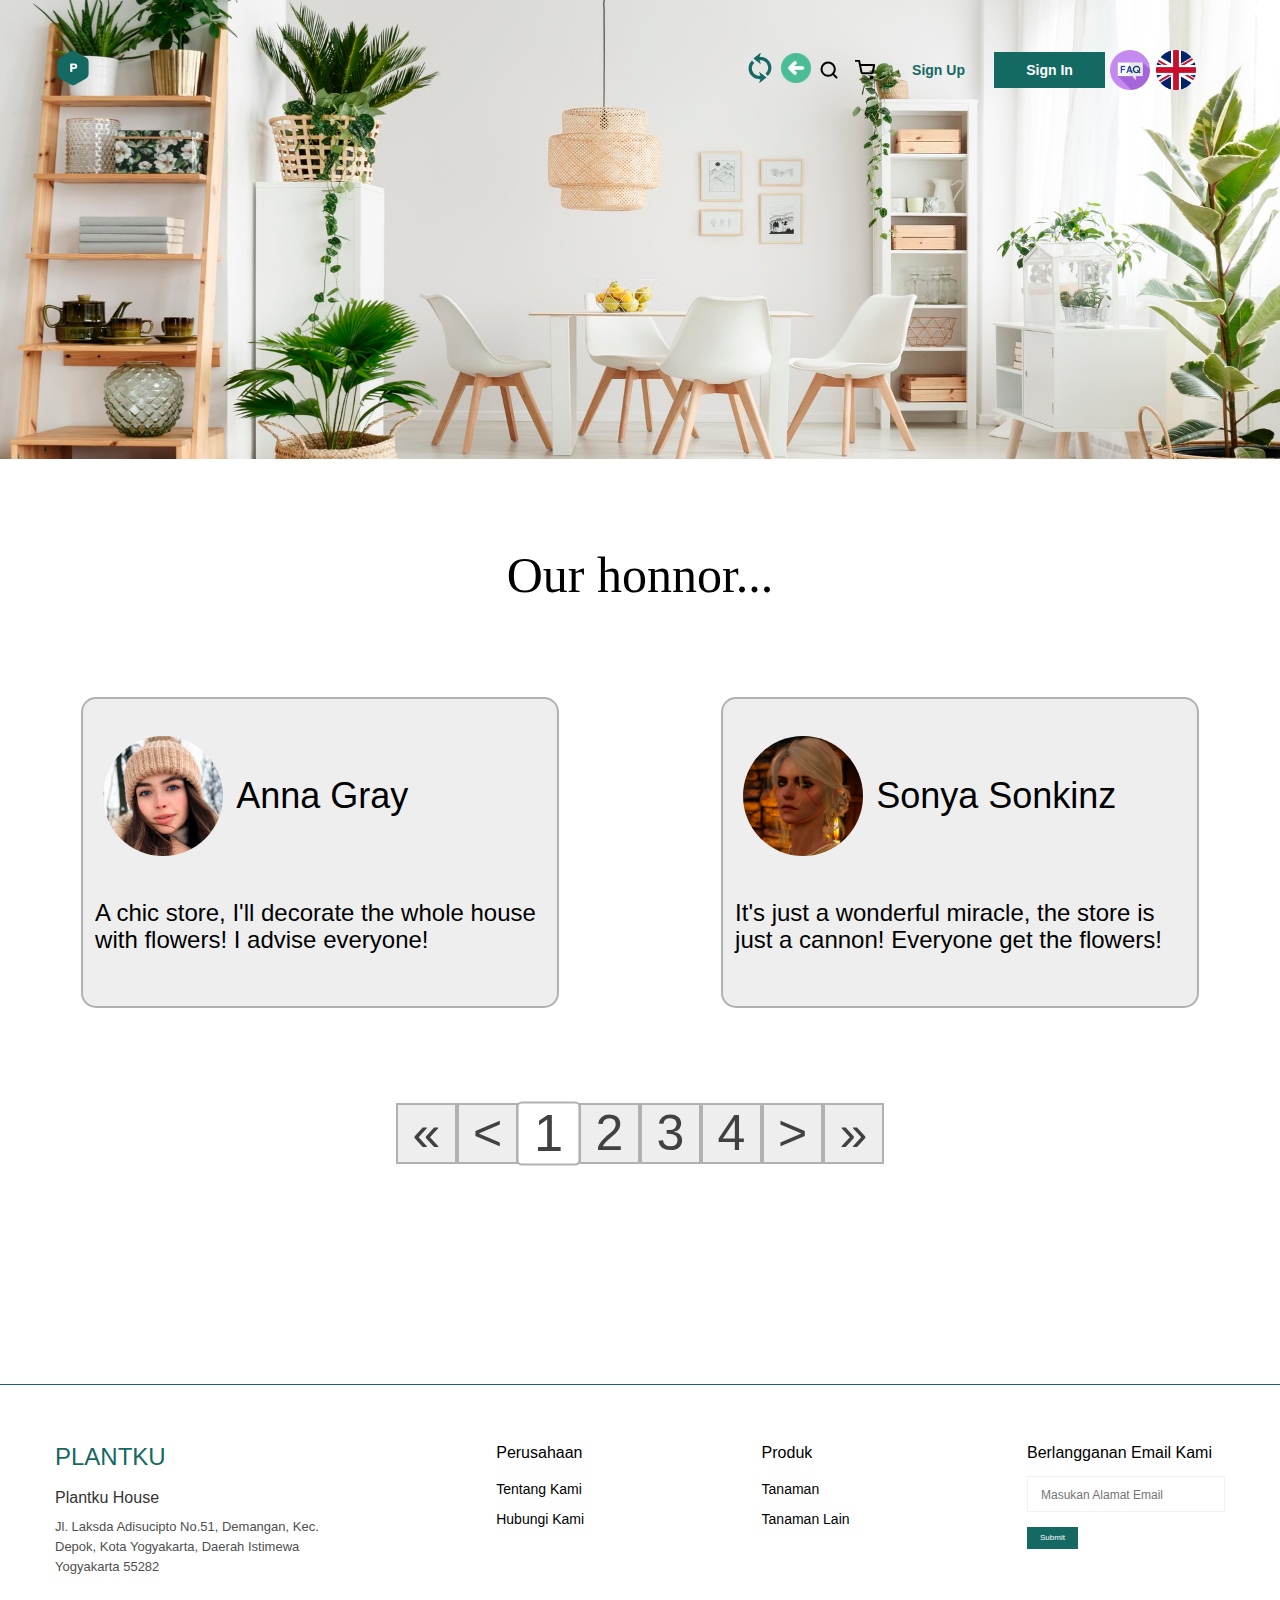
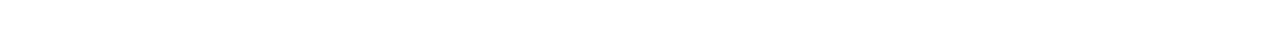
==== reviews.html @ 839b2698 "Добавлено 3 страница, первод на ru eng, тёмная и светлая темы. Доработана FAQ, а также бургер меню" ====
<!DOCTYPE html>
<html lang="en">
  <head>
    <meta charset="UTF-8" />
    <meta name="viewport" content="width=device-width, initial-scale=1.0" />
    <link rel="icon" href="../img/Orange-logo.png" />

    <link rel="stylesheet" href="../css/index/following.css" />
    <link rel="stylesheet" href="assets/css/style.css" />
    <link rel = "stylesheet" href = assets/css/FAQStyle.css>
    <link rel = "stylesheet" href = assets\css\Reviews.css>

  </head>
  <body class="red-theme">
    <header class="header">
      <!-- Container -->
      <div class="container">
        <!-- Header wrap -->
        <div class="header-wrap">
          <!-- Logo -->
          <div class="logo">
            <svg
              width="36"
              height="36"
              viewBox="0 0 36 36"
              fill="none"
              xmlns="http://www.w3.org/2000/svg"
            >
              <path
                d="M15.5 1.44338C17.047 0.550211 18.953 0.550212 20.5 1.44338L31.0885 7.55662C32.6355 8.44979 33.5885 10.1004 33.5885 11.8868V24.1132C33.5885 25.8996 32.6355 27.5502 31.0885 28.4434L20.5 34.5566C18.953 35.4498 17.047 35.4498 15.5 34.5566L4.91154 28.4434C3.36454 27.5502 2.41154 25.8996 2.41154 24.1132V11.8868C2.41154 10.1004 3.36454 8.44979 4.91154 7.55662L15.5 1.44338Z"
                fill="#156963"
              />
              <path
                d="M16.2995 22.072C15.9635 22.072 15.6955 21.976 15.4955 21.784C15.3035 21.584 15.2075 21.316 15.2075 20.98V14.56C15.2075 14.232 15.2955 13.98 15.4715 13.804C15.6475 13.628 15.8995 13.54 16.2275 13.54H19.2995C20.2355 13.54 20.9635 13.78 21.4835 14.26C22.0035 14.732 22.2635 15.392 22.2635 16.24C22.2635 17.08 21.9995 17.74 21.4715 18.22C20.9515 18.7 20.2275 18.94 19.2995 18.94H17.4155V20.98C17.4155 21.316 17.3155 21.584 17.1155 21.784C16.9155 21.976 16.6435 22.072 16.2995 22.072ZM18.9995 17.284C19.4075 17.284 19.7075 17.2 19.8995 17.032C20.0995 16.864 20.1995 16.604 20.1995 16.252C20.1995 15.556 19.7995 15.208 18.9995 15.208H17.4155V17.284H18.9995Z"
                fill="white"
              />
            </svg>
          </div>
          <div class="header-buttons">
            <button id="themeToggle" class="change-theme">
              <div class="change-theme__icon">
                <svg
                  version="1.0"
                  xmlns="http://www.w3.org/2000/svg"
                  width="30px"
                  height="30px"
                  viewBox="0 0 900.000000 980.000000"
                  preserveAspectRatio="xMidYMid meet"
                >
                  <g
                    transform="translate(0.000000,980.000000) scale(0.100000,-0.100000)"
                    fill="#156963"
                    stroke="none"
                  >
                    <path
                      d="M4635 9778 c-162 -119 -1893 -1456 -2122 -1640 -178 -143 -189 -114
                       145 -380 273 -217 351 -277 734 -575 192 -149 293 -227 632 -488 408 -312 632
                       -475 657 -475 15 0 38 11 54 27 22 23 26 34 22 64 -5 40 -150 427 -299 804
                       -55 138 -109 272 -119 299 l-20 48 258 -6 c573 -16 679 -32 992 -153 495 -190
                       914 -532 1207 -983 357 -551 466 -1276 292 -1953 -98 -386 -305 -744 -617
                       -1072 -53 -55 -110 -116 -129 -136 l-33 -36 172 -204 c254 -301 453 -530 488
                       -563 l30 -29 40 27 c59 41 302 293 425 441 368 443 634 1029 735 1620 36 211
                       42 275 48 510 19 777 -199 1486 -657 2137 -191 272 -495 581 -775 788 -441
                       327 -948 545 -1485 639 -205 36 -326 44 -662 44 -181 0 -328 1 -328 3 0 2 68
                       176 151 386 163 415 275 715 285 764 8 39 -8 69 -49 94 -39 24 -35 24 -72 -2z"
                    />
                    <path
                      d="M1743 7213 c-281 -302 -441 -527 -603 -853 -185 -371 -298 -753 -352
                       -1195 -20 -166 -17 -654 6 -820 90 -668 334 -1248 739 -1755 472 -592 1106
                       -1010 1848 -1220 268 -76 471 -103 884 -120 276 -11 365 -18 385 -30 11 -7
                       -20 -95 -139 -399 -257 -657 -289 -753 -261 -786 24 -28 58 -37 88 -21 142 73
                       2150 1626 2256 1744 26 29 15 63 -35 112 -94 91 -1278 995 -1979 1511 -268
                       197 -266 196 -314 158 -25 -19 -27 -26 -20 -63 8 -50 68 -221 159 -451 189
                       -481 266 -687 260 -694 -9 -8 -330 -6 -505 3 -358 19 -644 96 -970 261 -247
                       126 -455 281 -655 487 -272 280 -458 591 -579 965 -84 264 -112 481 -102 803
                       9 297 35 458 111 685 125 373 288 644 572 948 l64 68 -37 42 c-91 103 -696
                       737 -703 737 -4 0 -57 -53 -118 -117z"
                    />
                  </g>
                </svg>
              </div>
            </button>
            <div class="backButton">
              <a href="index.html">
                <img src="assets\img\previous.png">
              </a>
            </div>
            <div class="header-buttons__item">
              <div class="search">
                <button class="search__btn">
                  <svg
                    width="20"
                    height="20"
                    viewBox="0 0 20 20"
                    fill="none"
                    xmlns="http://www.w3.org/2000/svg"
                  >
                    <path
                      d="M9.16667 15.8333C12.8486 15.8333 15.8333 12.8486 15.8333 9.16667C15.8333 5.48477 12.8486 2.5 9.16667 2.5C5.48477 2.5 2.5 5.48477 2.5 9.16667C2.5 12.8486 5.48477 15.8333 9.16667 15.8333Z"
                      stroke="#000000"
                      stroke-width="2"
                      stroke-linecap="round"
                      stroke-linejoin="round"
                    />
                    <path
                      d="M17.5 17.5L13.875 13.875"
                      stroke="#000000"
                      stroke-width="2"
                      stroke-linecap="round"
                      stroke-linejoin="round"
                    />
                  </svg>
                </button>
              </div>
              <div class="cart">
                <button class="cart__btn">
                  <svg
                    width="20"
                    height="20"
                    viewBox="0 0 20 20"
                    fill="none"
                    xmlns="http://www.w3.org/2000/svg"
                  >
                    <g clip-path="url(#clip0_0_102)"
                      <path
                        d="M7.50002 18.3333C7.96026 18.3333 8.33335 17.9602 8.33335 17.5C8.33335 17.0397 7.96026 16.6666 7.50002 16.6666C7.03978 16.6666 6.66669 17.0397 6.66669 17.5C6.66669 17.9602 7.03978 18.3333 7.50002 18.3333Z"
                        stroke="black"
                        stroke-width="2"
                        stroke-linecap="round"
                        stroke-linejoin="round"
                      />
                      <path
                        d="M16.6666 18.3333C17.1269 18.3333 17.5 17.9602 17.5 17.5C17.5 17.0397 17.1269 16.6666 16.6666 16.6666C16.2064 16.6666 15.8333 17.0397 15.8333 17.5C15.8333 17.9602 16.2064 18.3333 16.6666 18.3333Z"
                        stroke="black"
                        stroke-width="2"
                        stroke-linecap="round"
                        stroke-linejoin="round"
                      />
                      <path
                        d="M0.833313 0.833374H4.16665L6.39998 11.9917C6.47618 12.3754 6.6849 12.72 6.9896 12.9653C7.2943 13.2106 7.67556 13.3409 8.06665 13.3334H16.1666C16.5577 13.3409 16.939 13.2106 17.2437 12.9653C17.5484 12.72 17.7571 12.3754 17.8333 11.9917L19.1666 5.00004H4.99998"
                        stroke="black"
                        stroke-width="2"
                        stroke-linecap="round"
                        stroke-linejoin="round"
                      />
                    </g>
                    <defs>
                      <clipPath id="clip0_0_102">
                        <rect width="20" height="20" fill="white" />
                      </clipPath>
                    </defs>
                  </svg>
                </button>
              </div>
              <div class="mobile-menu">
                <img src="assets/img/menu.png" alt="Menu Icon">
              </div>
            </div>
            <div class="header-buttons__item header-buttons__item--mobile">
              <div id ="NonRegUser" class="sign-up">
                <a
                  href="#"
                  class="header-buttons__link sign-up--color js-open-modal"
                  data-modal="1"
                  >Sign Up</a
                >
              </div>
              <div id = "NonRegUser" class="sign-in">
                <a
                  href="#"
                  class="header-buttons__link sign-in--color js-open-modal sign-in--bg"
                  data-modal="2"
                  >Sign In</a
                >
              </div>
              <div id = "RegUser" class="log-out">
                <a
                href="#"
                class="header-buttons__link sign-in--color js-open-modal sign-in--bg"
                data-modal=""
                >Log Out</a
              >
                </div>
            </div>
            <div class="header-buttonsFAQ">
              <button id="FAQButton" class="FAQWindow">
                <img src="assets\img\FAQ\faq.png" alt="FAQ Button" />
              </button>
            </div>
            <div class="header-ChangeLanguage">
              <button id="ChangeLanguageBtn" class="ChangeLanguageButton">
                <img src="assets\img\united-kingdom.png" alt="FAQ Button" />
              </button>
            </div>
          </div>
        </div>
        <nav class="mobile-nav">
          <div class="mobile-nav__wrap">
            <div class="mobile-nav-items">
              <div class="mobile-nav__item">
                <a href="#" class="mobile-nav__link">Главная</a>
              </div>
              <div class="mobile-nav__item">
                <a href="#" class="mobile-nav__link">Отзывы</a>
              </div>
            </div>
            <div class="mobile-nav-items mobile-nav__output">
              <div class="mobile-nav__item">
                <a href="#" id = "NonRegUser" class="mobile-nav__link sign-in--color js-open-modal sign-in--bg" data-modal="2">Вход</a>
              </div>
              <div class="mobile-nav__item">
                <a href="#" id = "NonRegUser" class="mobile-nav__link sign-in--color js-open-modal sign-in--bg" data-modal="1">Регистрация</a>
              </div>
              <div class="mobile-nav__item log-out">
                <a href="#" id = "RegUser" class="mobile-nav__link">Выход</a>
              </div>
            </div>
          </div>
        </nav>

      </div>
    </header>
    <main class = "MainSection">
      <section class="reviews-image">
        <div class="reviews-page-info">
          <img src="assets\img\Reviews\plantsWallpaper.png" alt="Описание картинки">
          </div>
        </div>
      </section>
      <section class="reviews">
        <div class="r-text"><p data-i18="ReviewsText"></p></div>
        <div class="reviews-list">
          <div class="review-item">
            <div class="review-person">
              <div class="person-info">
                <img
                  class="person-photo"
                  id="photo1"
                  src="assets\img\Reviews\photo1.png"
                  alt="photo"
                />
                <p class="info" id="info1" data-i18="Name1">Helena Grag</p>
              </div>
              <div class="stars" id="stars1"></div>
            </div>
            <div class="review-description">
              <p id="description1" data-i18="description1">
                Amazing shop!!! LU. Bought some hair spray to my daughter and
                she really appreciate this. Good luck,guys!!!!!
              </p>
            </div>
          </div>
          <div class="review-item">
            <div class="review-person">
              <div class="person-info">
                <img
                  class="person-photo"
                  id="photo2"
                  src="assets\img\Reviews\photo2.png"
                  alt="photo"
                />
                <p class="info" id="info2" data-i18="Name2"></p>
              </div>
              <div class="stars" id="stars2"></div>
            </div>
            <div class="review-description">
              <p id="description2" data-i18="description2">
                The store has a wide selection of hair care products, including
                sprays and shampoos. Looks promising but needs more exploration
                to judge effectiveness
              </p>
            </div>
          </div>
        </div>
        <div class="slider-paggination">
          <p class="left-side">&laquo;</p>
          <p class="left">&lt;</p>
          <ul class="paggination">
            <li class="active"><p>1</p></li>
            <li><p>2</p></li>
            <li><p>3</p></li>
            <li><p>4</p></li>
          </ul>
          <p class="right">&gt;</p>
          <p class="right-side">&raquo;</p>
        </div>
      </section>
      <section class="following" id = "RegUser">
        <div class="following-map">
          <a data-i18="followingLink" class="following-link"
            ></a
          >
        </div>
        <div class="follows-photos">
          <div class="photo-item">
            <img src="assets\img\Reviews\nature1.png" alt="following photo" /><img
            />
          </div>
          <div class="photo-item">
            <img src="assets\img\Reviews\nature2.png" alt="following photo" /><img
            />
          </div>
          <div class="photo-item">
            <img src="assets\img\Reviews\nature3.png" alt="following photo" /><img

            />
          </div>
          <div class="photo-item">
            <img src="assets\img\Reviews\nature4.png" alt="following photo" /><img
            />
          </div>
          <div class="photo-item">
            <img src="assets\img\Reviews\nature5.png" alt="following photo" /><img
            />
          </div>
          <div class="photo-item">
            <img src="assets\img\Reviews\nature6.png" alt="following photo" /><img
            />
          </div>
        </div>
      </section>
    </main>
    <footer class="footer">
      <div class="container">
        <div class="footer-wrap">
          <div class="footer-item">
            <div class="footer-name">plantku</div>
            <div class="footer-location">Plantku House</div>
            <div class="footer-address">
              Jl. Laksda Adisucipto No.51, Demangan, Kec. <br />
              Depok, Kota Yogyakarta, Daerah Istimewa <br />
              Yogyakarta 55282
            </div>
          </div>
          <div class="footer-item">
            <div class="footer-title">Perusahaan</div>
            <ul class="footer-list">
              <li class="footer-list__item">
                <a href="#" class="footer-list__link">Tentang Kami</a>
              </li>
              <li class="footer-list__item">
                <a href="#" class="footer-list__link">Hubungi Kami</a>
              </li>
            </ul>
          </div>
          <div class="footer-item">
            <div class="footer-title">Produk</div>
            <ul class="footer-list">
              <li class="footer-list__item">
                <a href="#" class="footer-list__link">Tanaman</a>
              </li>
              <li class="footer-list__item">
                <a href="#" class="footer-list__link">Tanaman Lain</a>
              </li>
            </ul>
          </div>
          <div class="footer-item">
            <div class="footer-title">Berlangganan Email Kami</div>
            <div class="footer-form">
              <form action="#" class="form-footer">
                <div class="form-footer__item">
                  <input
                    class="form-footer__input"
                    type="text"
                    name=""
                    id=""
                    placeholder="Masukan Alamat Email"
                  />
                </div>
                <div class="form-footer__item">
                  <button type="submit" class="form-footer__btn">Submit</button>
                </div>
              </form>
            </div>
          </div>
        </div>
      </div>
    </footer>
    <div class="modal" data-modal="1">
      <!--   Svg иконка для закрытия окна  -->
      <svg
        class="modal__cross js-modal-close"
        xmlns="http://www.w3.org/2000/svg"
        viewBox="0 0 24 24"
      >
        <path
          d="M23.954 21.03l-9.184-9.095 9.092-9.174-2.832-2.807-9.09 9.179-9.176-9.088-2.81 2.81 9.186 9.105-9.095 9.184 2.81 2.81 9.112-9.192 9.18 9.1z"
        />
      </svg>
      <div class="modal-title">Sign Up</div>
      <div class="form-registration">
        <form action="" class="form-reg">
          <div class="reg-form__item">
            <input
              type="text"
              name=""
              id=""
              class="lastName-inp"
              placeholder="Last name"
            />
          </div>
          <div class="reg-form__item">
            <input
              type="text"
              name=""
              id=""
              class="name-inp"
              placeholder="Name"
            />
          </div>
          <div class="reg-form__item">
            <input
              type="text"
              name=""
              id=""
              class="fatherName-inp"
              placeholder="Father name"
            />
          </div>
          <div class="reg-form__item">
            <input
              type="text"
              name=""
              id=""
              class="nick"
              placeholder="Nick name"
            />
            <div class="reg-form__item">
              <button class="gen nick">Generate nick</button>
            </div>
          </div>
          <div class="reg-form__item">
            <p>Birthday</p>
            <input
              type="date"
              name=""
              id=""
              class="birthday-inp"
              placeholder="Birthday"
            />
          </div>
          <div class="Birthday__error">You need to be over 16 y.o</div>
          <div class="reg-form__item">
            <input
              type="phone"
              name=""
              id=""
              class="phone-inp"
              placeholder="Pone"
            />
          </div>
          <div class="Phone__error">Invalid phone</div>
          <div class="Phone__unique">This phone is alrady used</div>
          <div class="reg-form__item">
            <input
              type="email"
              name=""
              id=""
              class="email-inp"
              placeholder="Email"
            />
          </div>
          <div class="Email__error">Invalid email</div>
          <div class="Email__unique">This email is alrady used</div>
          <div class="reg-form__item">
            <input
              type="password"
              name=""
              id=""
              class="pswd-inp"
              placeholder="Password"
            />
          </div>
          <div class="reg-form__item">
            <button class="gen pswd">Generate password</button>
          </div>
          <div class="Password__error">Invalid password</div>
          <div class="Password__unique">This password is alrady used</div>
          <div class="reg-form__item">
            <input
              type="password"
              name=""
              id=""
              class="rpswd-inp"
              placeholder="Re-enter Password"
            />
          </div>
          <div class="RePassword__error">Passwords must match</div>
          <div class="reg-form__item register">
            <button type="submit" class="reg">Register</button>
          </div>
        </form>
      </div>
    </div>
    <div class="modal" data-modal="2">
      <!--   Svg иконка для закрытия окна  -->
      <svg
        class="modal__cross js-modal-close"
        xmlns="http://www.w3.org/2000/svg"
        viewBox="0 0 24 24"
      >
        <path
          d="M23.954 21.03l-9.184-9.095 9.092-9.174-2.832-2.807-9.09 9.179-9.176-9.088-2.81 2.81 9.186 9.105-9.095 9.184 2.81 2.81 9.112-9.192 9.18 9.1z"
        />
      </svg>
      <div class="modal-title">Sign In</div>
      <div class="form-registration">
        <form action="" class="form-reg" id="loginForm">
          <div class="reg-form__item">
            <input
              type="text"
              name="email"
              id="loginEmail"
              class="log-in-email"
              placeholder="Email"
            />
          </div>
          <div class="reg-form__item">
            <input
              type="password"
              name="password"
              id="loginPassword"
              class="passwordField"
              placeholder="Password"
            />
          </div>
          <div class="SignIn__error">Invalid email or password</div>
          <div class="reg-form__item">
            <button type="submit" id="submit">Auth</button>
          </div>
        </form>
      </div>
    </div>
    <div id="FAQModal" class="FAQModalClass">
      <div class="FAQ_modal_content">
        <div id="MainModal" class="rounded-rectangle">
          <div class="FAQHeader">
            <span>FREQUENTLY ASKED QUESTIONS</span>
            <button class="btnClose">X</button>
          </div>
          <div class="FAQBar">
            <div class="FAQButtonsContainer">
              <button
                class="faq-button"
                data-content="CactusFaqContent"
                alt="CactusButton"
              >
                <img src="assets/img/FAQ/cactus.png" />
                <div class="ButtonH1" data-i18="TypesOfFlowerText">
                  <a
                    >Какие виды цветов <br />
                    вы продаете?</a
                  >
                </div>
                <div class="ButtonH2" data-i18="TypesOfFlowerMainText">
                  <a
                    >Ознакомьтесь с нашим широким <br />
                    ассортиментом растений</a
                  >
                </div>
              </button>
              <button
                class="faq-button"
                data-content="TimeFaqContent"
                alt="TimeButton"
              >
                <img src="assets/img/FAQ/hourglass.png" />
                <div class="ButtonH1" data-i18="TimeText">
                  <a
                    >Как долго будут свежими <br />
                    купленные цветы?</a
                  >
                </div>
                <div class="ButtonH2" data-i18="TimeMainText">
                  <a>Узнайте сроки хранения <br />наших растений</a>
                </div>
              </button>
              <button
                id = "RegUser"
                class="faq-button"
                data-content="PackageFaqContent"
                alt="DeliveryButton"
              >
                <img src="assets/img/FAQ/package.png" />
                <div class="ButtonH1" data-i18="DeliveryFAQText">
                  <a>А что у нас интересного<br />по доставке?</a>
                </div>
                <div class="ButtonH2" data-i18="DeliveryFAQMainText">
                  <a>Узнайте о лучшей доставке<br />страны</a>
                </div>
              </button>
              <button
                class="faq-button"
                data-content="CreditCardFaqContent"
                alt="CreditsButton"
              >
                <img src="assets/img/FAQ/credit-card.png" />
                <div class="ButtonH1" data-i18="PaymentType">
                  <a
                    >Какие способы оплаты <br />
                    вы можете предложить?</a
                  >
                </div>
                <div class="ButtonH2" data-i18="PaymentMainType">
                  <a
                    >Выберите удобный способ<br />
                    оплаты для вас
                  </a>
                </div>
              </button>
            </div>
            <div class="FAQInfo">
              <div class="FAQInfoHeader">
                <img
                  src="assets\img\FAQ\cactus.png"
                  alt=""
                  class="FAQInfo-image"
                />
                <div class="FAQ_text">
                  <div class="FAQInfoH1" data-i18="PaymentType">
                  </div>
                  <div class="FAQInfoH2" data-i18="PaymentMainType">
                  </div>
                </div>
              </div>
              <div class="FAQSectionInformation">
                <div class="MapContainer">
                  <div class="FlowerFAQH1" data-i18="ReviewsModal">
                    </div>
                    <a href="reviews.html" class="green-button" data-i18="ReviewsButton" >Go to Target Page</a>
                  </div>
                </div>
              </div>
            </div>
          </div>
        </div>
      </div>
    </div>
    <script src="../javaScript/reviews-paginatiion.js"></script>
    <script src="assets/js/itc-slider.min.js"></script>
    <script src="assets/js/scripts.js"></script>
    <script src="assets/js/FAQModal.js"></script>
    <script src="assets/js/LanguageChange.js"></script>
    <script src="assets/js/LanguageChangeBurger.js"></script>
    <script src="assets/js/Registration.js"></script>
    <script src="assets/js/authorization.js"></script>
  </body>
</html>
---- assets/css/style.css ----
@charset "UTF-8";
body {
  font-family: "Montserrat", sans-serif;
  font-size: 14px;
  color: #000;
}
body.light-theme {
  background-color: #ffffff;
  color: #000000;
}
body.dark-theme {
  background-color: #121212;
  color: #ffffff;
}
body.dark-theme .features-item__text {
  color: #fff;
}
body.dark-theme .product-item__link {
  color: #fff;
}
body.dark-theme .buy-plants__title {
  color: #fff;
}
body.dark-theme .buy-plants__text {
  color: #fff;
}
body.dark-theme .slider-item__content--title {
  color: #fff;
}
body.dark-theme .slider-item__content--text {
  color: #fff;
}
body.dark-theme .prev-btn {
  color: #fff;
}
body.dark-theme .footer-name {
  color: #fff;
}
body.dark-theme .footer-location {
  color: #fff;
}
body.dark-theme .footer-address {
  color: #fff;
}
body.dark-theme .footer-list__link {
  color: #fff;
}
body.dark-theme .change-theme__text {
  color: #fff;
}
body.dark-theme .rounded-rectangle{
  background-color: #151515;
  border-color: #383a3b;
  color: white;
}
body.dark-theme .faq-button{
  background-color: #111112;
}
body.dark-theme .ButtonH1{
  color: #d0d0d0;
}
body.dark-theme .FAQInfo{
  background-color: #111112;
}
body.dark-theme .FlowerFAQH1{
  color: white;
}
body.dark-theme .FlowerFAQText{
  color: #adaeb5;
}
body.dark-theme .FAQInfoH1{
  color: white;
}
body.dark-theme .search{
  filter: invert(100%);
}
body.dark-theme .cart{
  filter: invert(100%);
}
body.dark-theme .mobile-menu {
  filter: invert(100%);

}
body.dark-theme .mobile-nav.active{
  color: #111112;
  background-color: #111112; /* White */
}
body.dark-theme .following{
  background-color: #111112;
  border-left: black;
  border-right: black;
}
body.dark-theme .following-link{
  color: white;
}
body.dark-theme .review-item{
  background-color: #151515;
}
body.dark-theme .modal{
  border: 2px solid white;
  background-color: #111112;
}

@media (max-width: 900px) {
  body.dark-theme header {
    color: #111112;
    background-color: #111112;
  }
}


.change-theme {
  background: none;
  border: none;
  display: flex;
  align-items: center;
  cursor: pointer;
  margin-left: 10px;
}

.change-theme__text {
  padding-bottom: 4px;
  font-size: 14px;
  font-weight: 700;
  text-transform: uppercase;
}

.backButton img{
width: 30px;
}

.overlay {
  opacity: 0;
  visibility: hidden;
  position: fixed;
  top: 0;
  left: 0;
  width: 100%;
  height: 100%;
  background-color: rgba(0, 0, 0, 0.5);
  z-index: 20;
  transition: 0.3s all;
}

/* Стили для модальных окон */
.modal {
  /* Скрываем окна  */
  opacity: 0;
  visibility: hidden;
  /*  Установаем ширину окна  */
  width: 100%;
  max-width: 500px;
  /*  Центрируем и задаем z-index */
  position: fixed;
  top: 50%;
  left: 50%;
  transform: translate(-50%, -50%);
  z-index: 30; /* Должен быть выше чем у подложки*/
  /*  Побочные стили   */
  box-shadow: 0 3px 10px -0.5px rgba(0, 0, 0, 0.2);
  text-align: center;
  padding: 30px;
  border-radius: 3px;
  background-color: #fff;
  transition: 0.3s all;
  z-index: 9999;
}

.modal-title {
  color: #156963;
  font-size: 18px;
  font-weight: 700;
  margin-bottom: 10px;
}

.reg-form__item {
  margin-bottom: 15px;
}
.reg-form__item:nth-child(5) {
  margin-bottom: 15px;
  width: 36%;
  margin-left: auto;
  margin-right: auto;
  display: flex;
  flex-direction: row;
  align-items:center;
  justify-content: center;
  border: 1px solid #F2F2F2;
  opacity: 0.7;
}
.reg-form__item:nth-child(5) input {
  width: 100px;
  border:none;
}
.reg-form__item input {
  border: 1px solid #F2F2F2;
  height: 32px;
  padding-left: 13px;
}
.reg-form__item button {
  background: #156963;
  width: 135px;
  height: 40px;
  color: #fff;
  font-size: 14px;
  line-height: 14px;
  font-weight: 500;
  border: none;
}
.Birthday__error,.Email__error,.Email__unique,.Password__error,.Password__unique,.RePassword__error,.Phone__error,.Phone__unique,.SignIn__error{
  height: 0;
  opacity: 0;
  transition: height 0.6s, opacity 0.6s;
}
.Birthday__error.open,.Email__error.open,.Email__unique.open,.Password__error.open,.Password__unique.open,.RePassword__error.open,.Phone__error.open,.Phone__unique.open,.SignIn__error.open{
  height: 30px;
  color:red;
  opacity: 1;
}
.reg {
  display: none;
}
.reg.submit{
  display: block;
  background: #156963;
  width: 135px;
  margin: auto;
  height: 40px;
  color: #fff;
  font-size: 14px;
  line-height: 14px;
  font-weight: 500;
  border: none;
}
/* Стили для активных классов подложки и окна */
.modal.active,
.overlay.active {
  opacity: 1;
  visibility: visible;
}
.sign-in{
  display: block;
}

/* Стили для кнопки закрытия */
.modal__cross {
  width: 15px;
  height: 15px;
  position: absolute;
  top: 20px;
  right: 20px;
  fill: #444;
  cursor: pointer;
}

.container {
  max-width: 1170px;
  margin: 0 auto;
  padding: 0 15px;
}

.container-fluid {
  max-width: 1400px;
  margin: 0 auto;
  padding: 0 15px;
}

/*! normalize.css v8.0.1 | MIT License | github.com/necolas/normalize.css */
/* Document
   ========================================================================== */
/**
 * 1. Correct the line height in all browsers.
 * 2. Prevent adjustments of font size after orientation changes in iOS.
 */
html {
  line-height: 1.15; /* 1 */
  -webkit-text-size-adjust: 100%; /* 2 */
}

/* Sections
   ========================================================================== */
/**
 * Remove the margin in all browsers.
 */
body {
  margin: 0;
}

/**
 * Render the `main` element consistently in IE.
 */
main {
  display: block;
}

/**
 * Correct the font size and margin on `h1` elements within `section` and
 * `article` contexts in Chrome, Firefox, and Safari.
 */
h1 {
  font-size: 2em;
  margin: 0.67em 0;
}

/* Grouping content
   ========================================================================== */
/**
 * 1. Add the correct box sizing in Firefox.
 * 2. Show the overflow in Edge and IE.
 */
hr {
  box-sizing: content-box; /* 1 */
  height: 0; /* 1 */
  overflow: visible; /* 2 */
}

/**
 * 1. Correct the inheritance and scaling of font size in all browsers.
 * 2. Correct the odd `em` font sizing in all browsers.
 */
pre {
  font-family: monospace, monospace; /* 1 */
  font-size: 1em; /* 2 */
}

/* Text-level semantics
   ========================================================================== */
/**
 * Remove the gray background on active links in IE 10.
 */
a {
  background-color: transparent;
}

/**
 * 1. Remove the bottom border in Chrome 57-
 * 2. Add the correct text decoration in Chrome, Edge, IE, Opera, and Safari.
 */
abbr[title] {
  border-bottom: none; /* 1 */
  text-decoration: underline; /* 2 */
  text-decoration: underline dotted; /* 2 */
}

/**
 * Add the correct font weight in Chrome, Edge, and Safari.
 */
b,
strong {
  font-weight: bolder;
}

/**
 * 1. Correct the inheritance and scaling of font size in all browsers.
 * 2. Correct the odd `em` font sizing in all browsers.
 */
code,
kbd,
samp {
  font-family: monospace, monospace; /* 1 */
  font-size: 1em; /* 2 */
}

/**
 * Add the correct font size in all browsers.
 */
small {
  font-size: 80%;
}

/**
 * Prevent `sub` and `sup` elements from affecting the line height in
 * all browsers.
 */
sub,
sup {
  font-size: 75%;
  line-height: 0;
  position: relative;
  vertical-align: baseline;
}

sub {
  bottom: -0.25em;
}

sup {
  top: -0.5em;
}

/* Embedded content
   ========================================================================== */
/**
 * Remove the border on images inside links in IE 10.
 */
img {
  border-style: none;
}

/* Forms
   ========================================================================== */
/**
 * 1. Change the font styles in all browsers.
 * 2. Remove the margin in Firefox and Safari.
 */
button,
input,
optgroup,
select,
textarea {
  font-family: inherit; /* 1 */
  font-size: 100%; /* 1 */
  line-height: 1.15; /* 1 */
  margin: 0; /* 2 */
}

/**
 * Show the overflow in IE.
 * 1. Show the overflow in Edge.
 */
button,
input { /* 1 */
  overflow: visible;
}

/**
 * Remove the inheritance of text transform in Edge, Firefox, and IE.
 * 1. Remove the inheritance of text transform in Firefox.
 */
button,
select { /* 1 */
  text-transform: none;
}

/**
 * Correct the inability to style clickable types in iOS and Safari.
 */
button,
[type=button],
[type=reset],
[type=submit] {
  -webkit-appearance: button;
}

/**
 * Remove the inner border and padding in Firefox.
 */
button::-moz-focus-inner,
[type=button]::-moz-focus-inner,
[type=reset]::-moz-focus-inner,
[type=submit]::-moz-focus-inner {
  border-style: none;
  padding: 0;
}

/**
 * Restore the focus styles unset by the previous rule.
 */
button:-moz-focusring,
[type=button]:-moz-focusring,
[type=reset]:-moz-focusring,
[type=submit]:-moz-focusring {
  outline: 1px dotted ButtonText;
}

/**
 * Correct the padding in Firefox.
 */
fieldset {
  padding: 0.35em 0.75em 0.625em;
}

/**
 * 1. Correct the text wrapping in Edge and IE.
 * 2. Correct the color inheritance from `fieldset` elements in IE.
 * 3. Remove the padding so developers are not caught out when they zero out
 *    `fieldset` elements in all browsers.
 */
legend {
  box-sizing: border-box; /* 1 */
  color: inherit; /* 2 */
  display: table; /* 1 */
  max-width: 100%; /* 1 */
  padding: 0; /* 3 */
  white-space: normal; /* 1 */
}

/**
 * Add the correct vertical alignment in Chrome, Firefox, and Opera.
 */
progress {
  vertical-align: baseline;
}

/**
 * Remove the default vertical scrollbar in IE 10+.
 */
textarea {
  overflow: auto;
}

/**
 * 1. Add the correct box sizing in IE 10.
 * 2. Remove the padding in IE 10.
 */
[type=checkbox],
[type=radio] {
  box-sizing: border-box; /* 1 */
  padding: 0; /* 2 */
}

/**
 * Correct the cursor style of increment and decrement buttons in Chrome.
 */
[type=number]::-webkit-inner-spin-button,
[type=number]::-webkit-outer-spin-button {
  height: auto;
}

/**
 * 1. Correct the odd appearance in Chrome and Safari.
 * 2. Correct the outline style in Safari.
 */
[type=search] {
  -webkit-appearance: textfield; /* 1 */
  outline-offset: -2px; /* 2 */
}

/**
 * Remove the inner padding in Chrome and Safari on macOS.
 */
[type=search]::-webkit-search-decoration {
  -webkit-appearance: none;
}

/**
 * 1. Correct the inability to style clickable types in iOS and Safari.
 * 2. Change font properties to `inherit` in Safari.
 */
::-webkit-file-upload-button {
  -webkit-appearance: button; /* 1 */
  font: inherit; /* 2 */
}

/* Interactive
   ========================================================================== */
/*
 * Add the correct display in Edge, IE 10+, and Firefox.
 */
details {
  display: block;
}

/*
 * Add the correct display in all browsers.
 */
summary {
  display: list-item;
}

/* Misc
   ========================================================================== */
/**
 * Add the correct display in IE 10+.
 */
template {
  display: none;
}

/**
 * Add the correct display in IE 10.
 */
[hidden] {
  display: none;
}

.header {
  position: absolute;
  top: 40px;
  left: 0;
  right: 0;
  z-index: 9999;
}

.header-wrap {
  display: flex;
  justify-content: space-between;
  align-items: center;
}

.header-buttons {
  display: flex;
  align-items: center;
}
.mobile-menu img{
  width: 20px;
  height: 20px;
  margin-top: -1px;
}

.header-buttons__item {
  display: flex;
  align-items: center;
}

.search__btn, .cart__btn {
  background: none;
  border: none;
  cursor: pointer;
  width: 36px;
  height: 36px;
  display: flex;
  align-items: center;
  justify-content: center;
}

.header-buttons__link {
  font-family: "Nunito", sans-serif;
  font-size: 14px;
  font-weight: 700;
  line-height: 20px;
  text-decoration: none;
  display: flex;
  justify-content: center;
  align-items: center;
  width: 111px;
  height: 36px;
}

.sign-up--color {
  color: #156963;
}

.sign-in--color {
  color: #fff;
}

.sign-in--bg {
  background: #156963;
}

.slider-item {
  display: flex;
}

.slider-item__content--title {
  font-size: 68px;
  font-weight: 500;
  color: #156963;
  line-height: 82px;
}

.slider-item__content--text {
  font-size: 18px;
  font-weight: 400;
  line-height: 32px;
  color: #2C1500;
  margin-top: 25px;
}

.slider-item__image {
  width: 50%;
}

.slider-item__content {
  display: flex;
  flex-flow: column;
  justify-content: center;
  width: 50%;
}

.itc-slider-wrapper {
  background: none;
}

.slider-buttons {
  position: absolute;
  bottom: 0;
  right: 0;
  display: flex;
}

.itc-slider-btn {
  background: none;
  border: none;
  width: 320px;
  height: 160px;
  font-size: 24px;
  font-weight: 500;
  line-height: 29px;
  cursor: pointer;
}

.slider__btn {
  display: flex;
  align-items: center;
}

.slider-next-bg {
  background: #156963;
}

.prev-btn {
  color: #333333;
  margin-left: 10px;
}

.next-btn {
  color: #F2F2F2;
  margin-right: 10px;
}

.slider-name {
  text-align: start;
  font-size: 32px;
  font-weight: 500;
  line-height: 39px;
  margin-top: 12px;
}

.prev-name {
  color: #156963;
}

.next-name {
  color: #FFFFFF;
}

.itc-slider-btn-prev {
  padding-left: 50px;
}

.itc-slider-btn-next {
  padding-left: 50px;
}

.mobile-menu {
  width: 25px;
  height: 20px;
  margin-left: 10px;
  padding-top: 5px;
  display: none;
}

.mobile-nav {
  position: fixed;
  top: 60px;
  right: 0;
  bottom: 0;
  left: 0;
  background-color: #fff;
  z-index: 1101;
  overflow-y: scroll;
  scroll-behavior: smooth;
  transform: translateX(100vw);
  transition: transform 0.3s ease-in-out;
}
.mobile-nav.active {
  transform: translateX(0);
}

.mobile-nav__wrap {
  padding: 30px;
}

.mobile-nav__link {
  display: block;
  background: #156963;
  color: #fff;
  text-decoration: none;
  font-size: 16px;
  font-weight: 500;
  padding-top: 15px;
  padding-bottom: 15px;
  padding-left: 10px;
}

.mobile-nav__item {
  margin-bottom: 15px;
}

.mobile-menu__item {
  display: block;
  width: 100%;
  height: 3px;
  background: #000;
  position: relative;
  cursor: pointer;
}
.mobile-menu__item::before {
  position: absolute;
  display: block;
  content: "";
  width: 100%;
  height: 3px;
  background: #000;
  bottom: -14px;
}
.mobile-menu__item::after {
  position: absolute;
  display: block;
  content: "";
  width: 100%;
  height: 3px;
  background: #000;
  top: 7px;
}

.mobile-nav__output {
  border-top: 1px solid #156963;
  padding: 20px 0;
}

.features {
  padding-top: 100px;
}

.features-item {
  width: 25%;
  padding: 22px 16px;
  border: 1px solid #E0E0E0;
}
.features-item:not(:last-child) {
  margin-right: 30px;
}

.products {
  padding-top: 80px;
}

.products-header {
  border-bottom: 1px solid #E0E0E0;
  padding-bottom: 20px;
  display: flex;
  justify-content: space-between;
  align-items: center;
}

.form-choice select {
  border: 1px solid #E0E0E0;
  background: none;
  padding: 10px;
}

.products-title {
  font-size: 20px;
  line-height: 24px;
  font-weight: 500;
}

.products-items {
  display: flex;
  justify-content: space-between;
  margin-top: 25px;
}

.features-items {
  display: flex;
}

.product-item {
  text-align: center;
}

.features-item__header {
  display: flex;
  align-items: center;
}

.features-item__title {
  font-size: 16px;
  font-weight: 700;
  line-height: 24px;
  color: #156963;
  margin-left: 15px;
}

.features-item__text {
  font-size: 10px;
  font-weight: 400;
  line-height: 16px;
  color: #2C1500;
  margin-top: 15px;
}

.product-item__title {
  margin-top: 15px;
}

.product-item__link {
  font-size: 16px;
  font-weight: 400;
  line-height: 19px;
  text-decoration: none;
  color: #000;
}

.product-item__price {
  font-weight: 600;
  font-size: 16px;
  line-height: 19px;
  margin-top: 10px;
}

.buy-plants {
  padding-top: 80px;
}

.buy-plants-wrapper {
  display: flex;
}

.buy-plants-item {
  width: 50%;
}

.buy-plants__title {
  font-size: 40px;
  font-weight: 700;
  line-height: 56px;
  color: #2C1500;
}

.buy-plants__text {
  font-size: 16px;
  font-weight: 400;
  line-height: 28px;
  color: #2C1500;
  margin-top: 15px;
}

.buy-plants__right {
  text-align: right;
}

.buy-plants__top {
  margin-top: 90px;
}

.plants-banner {
  padding-top: 80px;
}

.plants-banner-wrap {
  background: #F3F4F6;
  display: flex;
  align-items: center;
  justify-content: space-between;
}

.plants-banner__content {
  padding-left: 80px;
}

.plants-banner__title {
  font-size: 40px;
  font-weight: 700;
  line-height: 56px;
  color: #2C1500;
}

.plants-banner__button {
  margin-top: 30px;
}

.plants-banner__link {
  font-family: "Nunito", sans-serif;
  font-size: 14px;
  color: #FAFEFE;
  line-height: 20px;
  font-weight: 700;
  width: 152px;
  height: 40px;
  display: flex;
  justify-content: center;
  align-items: center;
  background: #156963;
  text-decoration: none;
}

.footer {
  margin-top: 80px;
  padding: 60px 0;
  border-top: 1px solid #156963;
}

.footer-wrap {
  display: flex;
  justify-content: space-between;
}

.footer-list {
  margin: 0;
  padding: 0;
  list-style: none;
  margin-top: 20px;
}

.footer-list__item {
  margin-bottom: 14px;
}

.footer-list__link {
  font-size: 14px;
  line-height: 16px;
  font-weight: 400;
  color: #000000;
  text-decoration: none;
}

.footer-name {
  text-transform: uppercase;
  color: #156963;
  font-size: 24px;
  line-height: 24px;
  font-weight: 500;
}

.footer-location {
  color: #333333;
  font-size: 16px;
  line-height: 18px;
  font-weight: 500;
  margin-top: 20px;
}

.footer-address {
  color: #4F4F4F;
  font-size: 13px;
  line-height: 20px;
  font-weight: 400;
  margin-top: 10px;
}

.footer-title {
  font-size: 16px;
  line-height: 16px;
  font-weight: 500;
}

.form-footer {
  margin-top: 15px;
}

.form-footer__item {
  margin-bottom: 15px;
}

.form-footer__input {
  border: 1px solid #F2F2F2;
  height: 32px;
  padding-left: 13px;
}
.form-footer__input::placeholder {
  font-size: 12px;
  line-height: 16px;
  font-weight: 400;
}

.form-footer__btn {
  background: #156963;
  width: 51px;
  height: 22px;
  color: #fff;
  font-size: 8px;
  line-height: 14px;
  font-weight: 500;
  border: none;
}

.header-ChangeLanguage {
  display: inline-block;
  width: 60px;
  height: 60px;
}

.header-ChangeLanguage img {
  width: 100%;
  height: 100%;
  object-fit: contain;
  padding-top: 10px;
}
.header-ChangeLanguage button{
  height: 40px;
  background: none;
  border: none;
  padding: 0;
  cursor: pointer;
  margin-left: -9px;

}

@media screen and (max-width: 460px) {
  .header {
    position: fixed;
    top: 0;
    left: 0;
    right: 0;
    z-index: 9999;
    background: #fff;
    padding: 10px 0;
    border-bottom: 1px solid #156963;
  }
  .mobile-menu {
    display: block;
  }
  .change-theme__text {
    display: none;
  }
  .slider {
    padding-top: 80px;
  }
  .header-buttons__item--mobile {
    display: none;
  }
  .slider-item__image img {
    max-width: 100%;
  }
  .slider-item__content--title {
    font-size: 16px;
    line-height: 22px;
  }
  .slider-item__content--text {
    font-size: 14px;
    line-height: 16px;
    margin-top: 10px;
  }
  .slider-buttons {
    bottom: -70px;
    left: 0;
    right: 0;
    justify-content: center;
  }
  .itc-slider-btn {
    width: 130px;
    height: 65px;
    font-size: 11px;
    line-height: 8px;
  }
  .slider__btn--icon svg {
    width: 11px;
  }
  .slider-name {
    display: none;
  }
  .slider-item__content {
    padding-left: 10px;
  }
  .features-items {
    flex-flow: wrap;
  }
  .features-item {
    width: 100%;
  }
  .features-item:not(:last-child) {
    margin-right: 0;
    margin-bottom: 20px;
  }
  .products-items {
    flex-flow: wrap;
  }
  .product-item {
    width: 47.619047619%;
  }
  .product-item:not(:last-child) {
    margin-bottom: 10px;
  }
  .product-item__image img {
    max-width: 100%;
  }
  .buy-plants-wrapper {
    flex-flow: wrap;
  }
  .buy-plants-item {
    width: 100%;
  }
  .buy-plants__title {
    font-size: 22px;
  }
  .buy-plants__text {
    font-size: 14px;
  }
  .buy-plants__top {
    margin-top: 10px;
    margin-bottom: 10px;
  }
  .buy-plants-image img {
    max-width: 100%;
  }
  .plants-banner-wrap {
    flex-flow: wrap;
  }
  .plants-banner__image img {
    max-width: 100%;
  }
  .plants-banner__content {
    margin-top: 15px;
    padding-left: 0;
    display: flex;
    justify-content: center;
    flex-flow: wrap;
  }
  .plants-banner__title {
    font-size: 16px;
    line-height: 35px;
    text-align: center;
  }
  .footer-wrap {
    flex-flow: wrap;
  }
  .footer-item {
    width: 100%;
    margin-bottom: 20px;
  }
}
@media screen and (max-width: 430px) {
  .header {
    position: fixed;
    top: 0;
    left: 0;
    right: 0;
    z-index: 9999;
    background: #fff;
    padding: 10px 0;
    border-bottom: 1px solid #156963;
  }
  .mobile-menu {
    display: block;
  }
  .change-theme__text {
    display: none;
  }
  .slider {
    padding-top: 80px;
  }
  .header-buttons__item--mobile {
    display: none;
  }
  .slider-item__image img {
    max-width: 100%;
  }
  .slider-item__content--title {
    font-size: 16px;
    line-height: 22px;
  }
  .slider-item__content--text {
    font-size: 14px;
    line-height: 16px;
    margin-top: 10px;
  }
  .slider-buttons {
    bottom: -70px;
    left: 0;
    right: 0;
    justify-content: center;
  }
  .itc-slider-btn {
    width: 130px;
    height: 65px;
    font-size: 11px;
    line-height: 8px;
  }
  .slider__btn--icon svg {
    width: 11px;
  }
  .slider-name {
    display: none;
  }
  .slider-item__content {
    padding-left: 10px;
  }
  .features-items {
    flex-flow: wrap;
  }
  .features-item {
    width: 100%;
  }
  .features-item:not(:last-child) {
    margin-right: 0;
    margin-bottom: 20px;
  }
  .products-items {
    flex-flow: wrap;
  }
  .product-item {
    width: 47.619047619%;
  }
  .product-item:not(:last-child) {
    margin-bottom: 10px;
  }
  .product-item__image img {
    max-width: 100%;
  }
  .buy-plants-wrapper {
    flex-flow: wrap;
  }
  .buy-plants-item {
    width: 100%;
  }
  .buy-plants__title {
    font-size: 22px;
  }
  .buy-plants__text {
    font-size: 14px;
  }
  .buy-plants__top {
    margin-top: 10px;
    margin-bottom: 10px;
  }
  .buy-plants-image img {
    max-width: 100%;
  }
  .plants-banner-wrap {
    flex-flow: wrap;
  }
  .plants-banner__image img {
    max-width: 100%;
  }
  .plants-banner__content {
    margin-top: 15px;
    padding-left: 0;
    display: flex;
    justify-content: center;
    flex-flow: wrap;
  }
  .plants-banner__title {
    font-size: 16px;
    line-height: 35px;
    text-align: center;
  }
  .footer-wrap {
    flex-flow: wrap;
  }
  .footer-item {
    width: 100%;
    margin-bottom: 20px;
  }
}
@media screen and (max-width: 360px) {
  .header {
    position: fixed;
    top: 0;
    left: 0;
    right: 0;
    z-index: 9999;
    background: #fff;
    padding: 10px 0;
    border-bottom: 1px solid #156963;
  }
  .mobile-menu {
    display: block;
  }
  .change-theme__text {
    display: none;
  }
  .slider {
    padding-top: 80px;
  }
  .header-buttons__item--mobile {
    display: none;
  }
  .slider-item__image img {
    max-width: 100%;
  }
  .slider-item__content--title {
    font-size: 16px;
    line-height: 22px;
  }
  .slider-item__content--text {
    font-size: 14px;
    line-height: 16px;
    margin-top: 10px;
  }
  .slider-buttons {
    bottom: -70px;
    left: 0;
    right: 0;
    justify-content: center;
  }
  .itc-slider-btn {
    width: 130px;
    height: 65px;
    font-size: 11px;
    line-height: 8px;
  }
  .slider__btn--icon svg {
    width: 11px;
  }
  .slider-name {
    display: none;
  }
  .slider-item__content {
    padding-left: 10px;
  }
  .features-items {
    flex-flow: wrap;
  }
  .features-item {
    width: 100%;
  }
  .features-item:not(:last-child) {
    margin-right: 0;
    margin-bottom: 20px;
  }
  .products-items {
    flex-flow: wrap;
  }
  .product-item {
    width: 47.619047619%;
  }
  .product-item:not(:last-child) {
    margin-bottom: 10px;
  }
  .product-item__image img {
    max-width: 100%;
  }
  .buy-plants-wrapper {
    flex-flow: wrap;
  }
  .buy-plants-item {
    width: 100%;
  }
  .buy-plants__title {
    font-size: 22px;
  }
  .buy-plants__text {
    font-size: 14px;
  }
  .buy-plants__top {
    margin-top: 10px;
    margin-bottom: 10px;
  }
  .buy-plants-image img {
    max-width: 100%;
  }
  .plants-banner-wrap {
    flex-flow: wrap;
  }
  .plants-banner__image img {
    max-width: 100%;
  }
  .plants-banner__content {
    margin-top: 15px;
    padding-left: 0;
    display: flex;
    justify-content: center;
    flex-flow: wrap;
  }
  .plants-banner__title {
    font-size: 16px;
    line-height: 35px;
    text-align: center;
  }
  .footer-wrap {
    flex-flow: wrap;
  }
  .footer-item {
    width: 100%;
    margin-bottom: 20px;
  }
}
@media screen and (max-width: 740px) {
  .header {
    position: fixed;
    top: 0;
    left: 0;
    right: 0;
    z-index: 9999;
    background: #fff;
    padding: 10px 0;
    border-bottom: 1px solid #156963;
  }
  .mobile-menu {
    display: block;
  }
  .change-theme__text {
    display: none;
  }
  .slider {
    padding-top: 80px;
  }
  .header-buttons__item--mobile {
    display: none;
  }
  .slider-item__image img {
    max-width: 100%;
  }
  .slider-item__content--title {
    font-size: 16px;
    line-height: 22px;
  }
  .slider-item__content--text {
    font-size: 14px;
    line-height: 16px;
    margin-top: 10px;
  }
  .slider-buttons {
    bottom: -70px;
    left: 0;
    right: 0;
    justify-content: center;
  }
  .itc-slider-btn {
    width: 130px;
    height: 65px;
    font-size: 11px;
    line-height: 8px;
  }
  .slider__btn--icon svg {
    width: 11px;
  }
  .slider-name {
    display: none;
  }
  .slider-item__content {
    padding-left: 10px;
  }
  .mobile-nav {
    transform: translateX(200vw);
  }
  .features-items {
    flex-flow: wrap;
  }
  .features-item {
    width: 100%;
  }
  .features-item:not(:last-child) {
    margin-right: 0;
    margin-bottom: 20px;
  }
  .products-items {
    flex-flow: wrap;
  }
  .product-item {
    width: 47.619047619%;
  }
  .product-item:not(:last-child) {
    margin-bottom: 10px;
  }
  .product-item__image img {
    max-width: 100%;
  }
  .buy-plants-wrapper {
    flex-flow: wrap;
  }
  .buy-plants-item {
    width: 100%;
  }
  .buy-plants__title {
    font-size: 22px;
  }
  .buy-plants__text {
    font-size: 14px;
  }
  .buy-plants__top {
    margin-top: 10px;
    margin-bottom: 10px;
  }
  .buy-plants-image img {
    max-width: 100%;
  }
  .buy-plants__right {
    text-align: start;
  }
  .plants-banner-wrap {
    flex-flow: wrap;
  }
  .plants-banner__image img {
    max-width: 100%;
  }
  .plants-banner__content {
    margin-top: 15px;
    padding-left: 0;
    display: flex;
    justify-content: center;
    flex-flow: column;
    align-items: center;
    width: 100%;
  }
  .plants-banner__title {
    font-size: 16px;
    line-height: 35px;
    text-align: center;
  }
  .plants-banner__image {
    text-align: center;
    width: 100%;
  }
  .footer-wrap {
    flex-flow: wrap;
  }
  .footer-item {
    width: 100%;
    margin-bottom: 20px;
  }
}
@media screen and (max-width: 840px) {
  .header {
    position: fixed;
    top: 0;
    left: 0;
    right: 0;
    z-index: 9999;
    background: #fff;
    padding: 10px 0;
    border-bottom: 1px solid #156963;
  }
  .mobile-menu {
    display: block;
  }
  .change-theme__text {
    display: none;
  }
  .slider {
    padding-top: 80px;
  }
  .header-buttons__item--mobile {
    display: none;
  }
  .slider-item__image img {
    max-width: 100%;
  }
  .slider-item__content--title {
    font-size: 16px;
    line-height: 22px;
  }
  .slider-item__content--text {
    font-size: 14px;
    line-height: 16px;
    margin-top: 10px;
  }
  .slider-buttons {
    bottom: -70px;
    left: 0;
    right: 0;
    justify-content: center;
  }
  .itc-slider-btn {
    width: 130px;
    height: 65px;
    font-size: 11px;
    line-height: 8px;
  }
  .slider__btn--icon svg {
    width: 11px;
  }
  .slider-name {
    display: none;
  }
  .slider-item__content {
    padding-left: 10px;
  }
  .mobile-nav {
    transform: translateX(200vw);
  }
  .features-items {
    flex-flow: wrap;
  }
  .features-item {
    width: 100%;
  }
  .features-item:not(:last-child) {
    margin-right: 0;
    margin-bottom: 20px;
  }
  .products-items {
    flex-flow: wrap;
  }
  .product-item {
    width: 47.619047619%;
  }
  .product-item:not(:last-child) {
    margin-bottom: 10px;
  }
  .product-item__image img {
    max-width: 100%;
  }
  .buy-plants-wrapper {
    flex-flow: wrap;
  }
  .buy-plants-item {
    width: 100%;
  }
  .buy-plants__title {
    font-size: 22px;
  }
  .buy-plants__text {
    font-size: 14px;
  }
  .buy-plants__top {
    margin-top: 10px;
    margin-bottom: 10px;
  }
  .buy-plants-image img {
    max-width: 100%;
  }
  .buy-plants__right {
    text-align: start;
  }
  .plants-banner-wrap {
    flex-flow: wrap;
  }
  .plants-banner__image img {
    max-width: 100%;
  }
  .plants-banner__content {
    margin-top: 15px;
    padding-left: 0;
    display: flex;
    justify-content: center;
    flex-flow: column;
    align-items: center;
    width: 100%;
  }
  .plants-banner__title {
    font-size: 16px;
    line-height: 35px;
    text-align: center;
  }
  .plants-banner__image {
    text-align: center;
    width: 100%;
  }
  .footer-wrap {
    flex-flow: wrap;
  }
  .footer-item {
    width: 100%;
    margin-bottom: 20px;
  }
}
@media screen and (max-width: 870px) {
  .header {
    position: fixed;
    top: 0;
    left: 0;
    right: 0;
    z-index: 9999;
    background: #fff;
    padding: 10px 0;
    border-bottom: 1px solid #156963;
  }
  .mobile-menu {
    display: block;
  }
  .change-theme__text {
    display: none;
  }
  .slider {
    padding-top: 80px;
  }
  .header-buttons__item--mobile {
    display: none;
  }
  .slider-item__image img {
    max-width: 100%;
  }
  .slider-item__content--title {
    font-size: 16px;
    line-height: 22px;
  }
  .slider-item__content--text {
    font-size: 14px;
    line-height: 16px;
    margin-top: 10px;
  }
  .slider-buttons {
    bottom: -70px;
    left: 0;
    right: 0;
    justify-content: center;
  }
  .itc-slider-btn {
    width: 130px;
    height: 65px;
    font-size: 11px;
    line-height: 8px;
  }
  .slider__btn--icon svg {
    width: 11px;
  }
  .slider-name {
    display: none;
  }
  .slider-item__content {
    padding-left: 10px;
  }
  .mobile-nav {
    transform: translateX(200vw);
  }
  .features-items {
    flex-flow: wrap;
  }
  .features-item {
    width: 100%;
  }
  .features-item:not(:last-child) {
    margin-right: 0;
    margin-bottom: 20px;
  }
  .products-items {
    flex-flow: wrap;
  }
  .product-item {
    width: 47.619047619%;
  }
  .product-item:not(:last-child) {
    margin-bottom: 10px;
  }
  .product-item__image img {
    max-width: 100%;
  }
  .buy-plants-wrapper {
    flex-flow: wrap;
  }
  .buy-plants-item {
    width: 100%;
  }
  .buy-plants__title {
    font-size: 22px;
  }
  .buy-plants__text {
    font-size: 14px;
  }
  .buy-plants__top {
    margin-top: 10px;
    margin-bottom: 10px;
  }
  .buy-plants-image img {
    max-width: 100%;
  }
  .buy-plants__right {
    text-align: start;
  }
  .plants-banner-wrap {
    flex-flow: wrap;
  }
  .plants-banner__image img {
    max-width: 100%;
  }
  .plants-banner__content {
    margin-top: 15px;
    padding-left: 0;
    display: flex;
    justify-content: center;
    flex-flow: column;
    align-items: center;
    width: 100%;
  }
  .plants-banner__title {
    font-size: 16px;
    line-height: 35px;
    text-align: center;
  }
  .plants-banner__image {
    text-align: center;
    width: 100%;
  }
  .footer-wrap {
    flex-flow: wrap;
  }
  .footer-item {
    width: 100%;
    margin-bottom: 20px;
  }
}
@media screen and (max-width: 900px) {
  .header {
    position: fixed;
    top: 0;
    left: 0;
    right: 0;
    z-index: 9999;
    background: #fff;
    border-bottom: 1px solid #156963;
  }
  .mobile-menu {
    display: block;
  }
  .change-theme__text {
    display: none;
  }
  .slider {
    padding-top: 80px;
  }
  .header-buttons__item--mobile {
    display: none;
  }
  .slider-item__image img {
    max-width: 100%;
  }
  .slider-item__content--title {
    font-size: 16px;
    line-height: 22px;
  }
  .slider-item__content--text {
    font-size: 14px;
    line-height: 16px;
    margin-top: 10px;
  }
  .slider-buttons {
    bottom: -70px;
    left: 0;
    right: 0;
    justify-content: center;
  }
  .itc-slider-btn {
    width: 130px;
    height: 65px;
    font-size: 11px;
    line-height: 8px;
  }
  .slider__btn--icon svg {
    width: 11px;
  }
  .slider-name {
    display: none;
  }
  .slider-item__content {
    padding-left: 10px;
  }
  .mobile-nav {
    transform: translateX(200vw);
  }
  .features-items {
    flex-flow: wrap;
  }
  .features-item {
    width: 100%;
  }
  .features-item:not(:last-child) {
    margin-right: 0;
    margin-bottom: 20px;
  }
  .products-items {
    flex-flow: wrap;
  }
  .product-item {
    width: 47.619047619%;
  }
  .product-item:not(:last-child) {
    margin-bottom: 10px;
  }
  .product-item__image img {
    max-width: 100%;
  }
  .buy-plants-wrapper {
    flex-flow: wrap;
  }
  .buy-plants-item {
    width: 100%;
  }
  .buy-plants__title {
    font-size: 22px;
  }
  .buy-plants__text {
    font-size: 14px;
  }
  .buy-plants__top {
    margin-top: 10px;
    margin-bottom: 10px;
  }
  .buy-plants-image img {
    max-width: 100%;
  }
  .buy-plants__right {
    text-align: start;
  }
  .plants-banner-wrap {
    flex-flow: wrap;
  }
  .plants-banner__image img {
    max-width: 100%;
  }
  .plants-banner__content {
    margin-top: 15px;
    padding-left: 0;
    display: flex;
    justify-content: center;
    flex-flow: column;
    align-items: center;
    width: 100%;
  }
  .plants-banner__title {
    font-size: 16px;
    line-height: 35px;
    text-align: center;
  }
  .plants-banner__image {
    text-align: center;
    width: 100%;
  }
  .footer-wrap {
    flex-flow: wrap;
  }
  .footer-item {
    width: 100%;
    margin-bottom: 20px;
  }
}
@media screen and (min-width: 1200px) {
  .modal {
    z-index: 9999;
    top: 50%;
  }
}
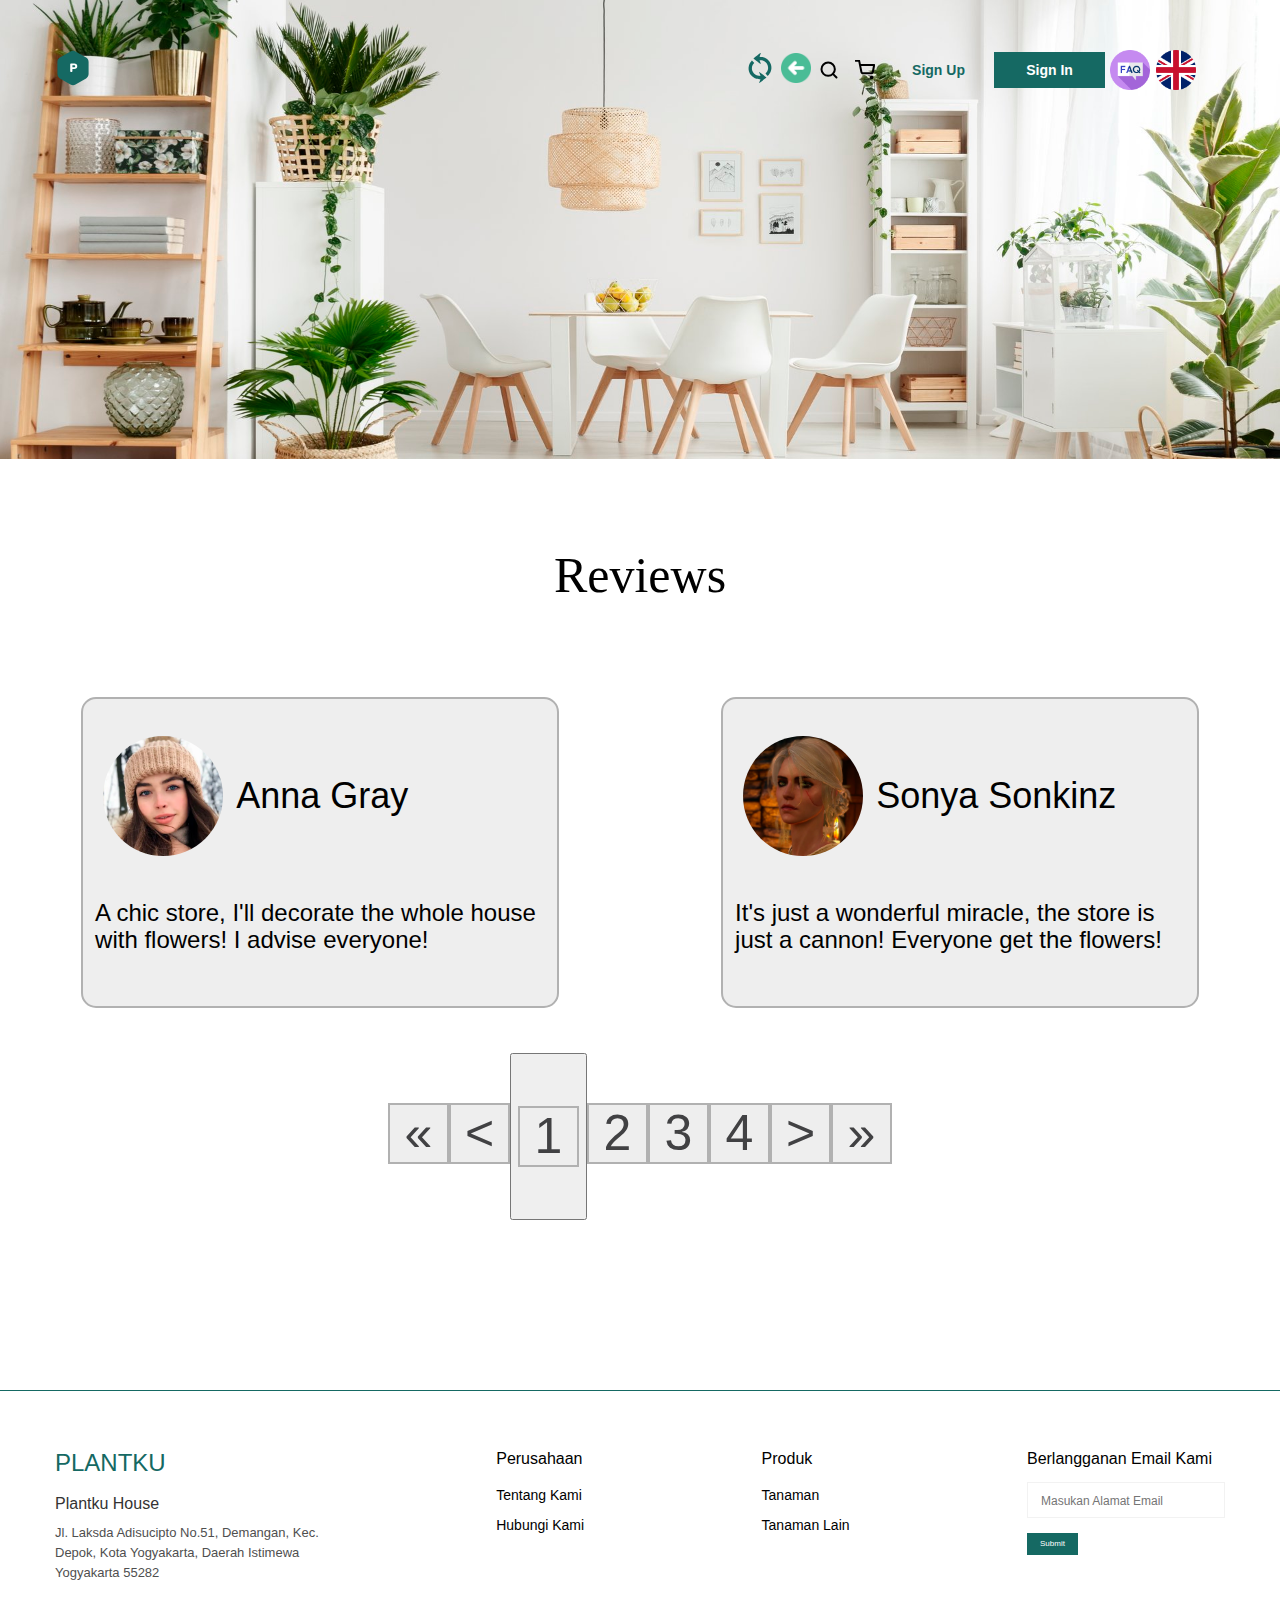
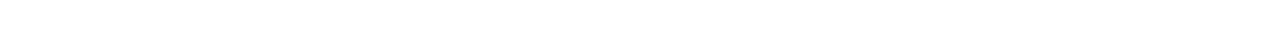
==== commit b546b110: "Добавлено всплывающее окно." ====
--- a/reviews.html
+++ b/reviews.html
@@ -198,21 +198,21 @@
           <div class="mobile-nav__wrap">
             <div class="mobile-nav-items">
               <div class="mobile-nav__item">
-                <a href="#" class="mobile-nav__link">Главная</a>
+                <a href="#" class="mobile-nav__link" data-i18="NavMain">Главная</a>
               </div>
               <div class="mobile-nav__item">
-                <a href="#" class="mobile-nav__link">Отзывы</a>
+                <a href="#" class="mobile-nav__link" data-i18="NavReviews">Отзывы</a>
               </div>
             </div>
             <div class="mobile-nav-items mobile-nav__output">
               <div class="mobile-nav__item">
-                <a href="#" id = "NonRegUser" class="mobile-nav__link sign-in--color js-open-modal sign-in--bg" data-modal="2">Вход</a>
+                <a href="#" id = "NonRegUser" class="mobile-nav__link sign-in--color js-open-modal sign-in--bg" data-modal="2" data-i18="NavLogIn">Вход</a>
               </div>
               <div class="mobile-nav__item">
-                <a href="#" id = "NonRegUser" class="mobile-nav__link sign-in--color js-open-modal sign-in--bg" data-modal="1">Регистрация</a>
+                <a href="#" id = "NonRegUser" class="mobile-nav__link sign-in--color js-open-modal sign-in--bg" data-modal="1" data-i18="NavSignUp">Регистрация</a>
               </div>
               <div class="mobile-nav__item log-out">
-                <a href="#" id = "RegUser" class="mobile-nav__link">Выход</a>
+                <a href="#" id = "RegUser" class="mobile-nav__link" data-i18="NavLogOut">Выход</a>
               </div>
             </div>
           </div>
@@ -265,9 +265,6 @@
             </div>
             <div class="review-description">
               <p id="description2" data-i18="description2">
-                The store has a wide selection of hair care products, including
-                sprays and shampoos. Looks promising but needs more exploration
-                to judge effectiveness
               </p>
             </div>
           </div>
@@ -276,10 +273,13 @@
           <p class="left-side">&laquo;</p>
           <p class="left">&lt;</p>
           <ul class="paggination">
-            <li class="active"><p>1</p></li>
-            <li><p>2</p></li>
-            <li><p>3</p></li>
-            <li><p>4</p></li>
+            <button 
+            class="PaginationButton"
+            data-content="OnePart"
+            ><p>1</p></button>
+            <li class="PaginationButton"><p>2</p></li>
+            <li class="PaginationButton"><p>3</p></li>
+            <li class="PaginationButton"><p>4</p></li>
           </ul>
           <p class="right">&gt;</p>
           <p class="right-side">&raquo;</p>
@@ -636,13 +636,11 @@
         </div>
       </div>
     </div>
-    <script src="../javaScript/reviews-paginatiion.js"></script>
-    <script src="assets/js/itc-slider.min.js"></script>
     <script src="assets/js/scripts.js"></script>
     <script src="assets/js/FAQModal.js"></script>
     <script src="assets/js/LanguageChange.js"></script>
-    <script src="assets/js/LanguageChangeBurger.js"></script>
     <script src="assets/js/Registration.js"></script>
     <script src="assets/js/authorization.js"></script>
+    <script src="assets/jsReviewPagination.js"></script>
   </body>
 </html>
--- a/assets/css/style.css
+++ b/assets/css/style.css
@@ -80,6 +80,10 @@
 body.dark-theme .mobile-menu {
   filter: invert(100%);
 
+}
+body.dark-theme .choice-form{
+  color: white;
+  background-color: white;
 }
 body.dark-theme .mobile-nav.active{
   color: #111112;
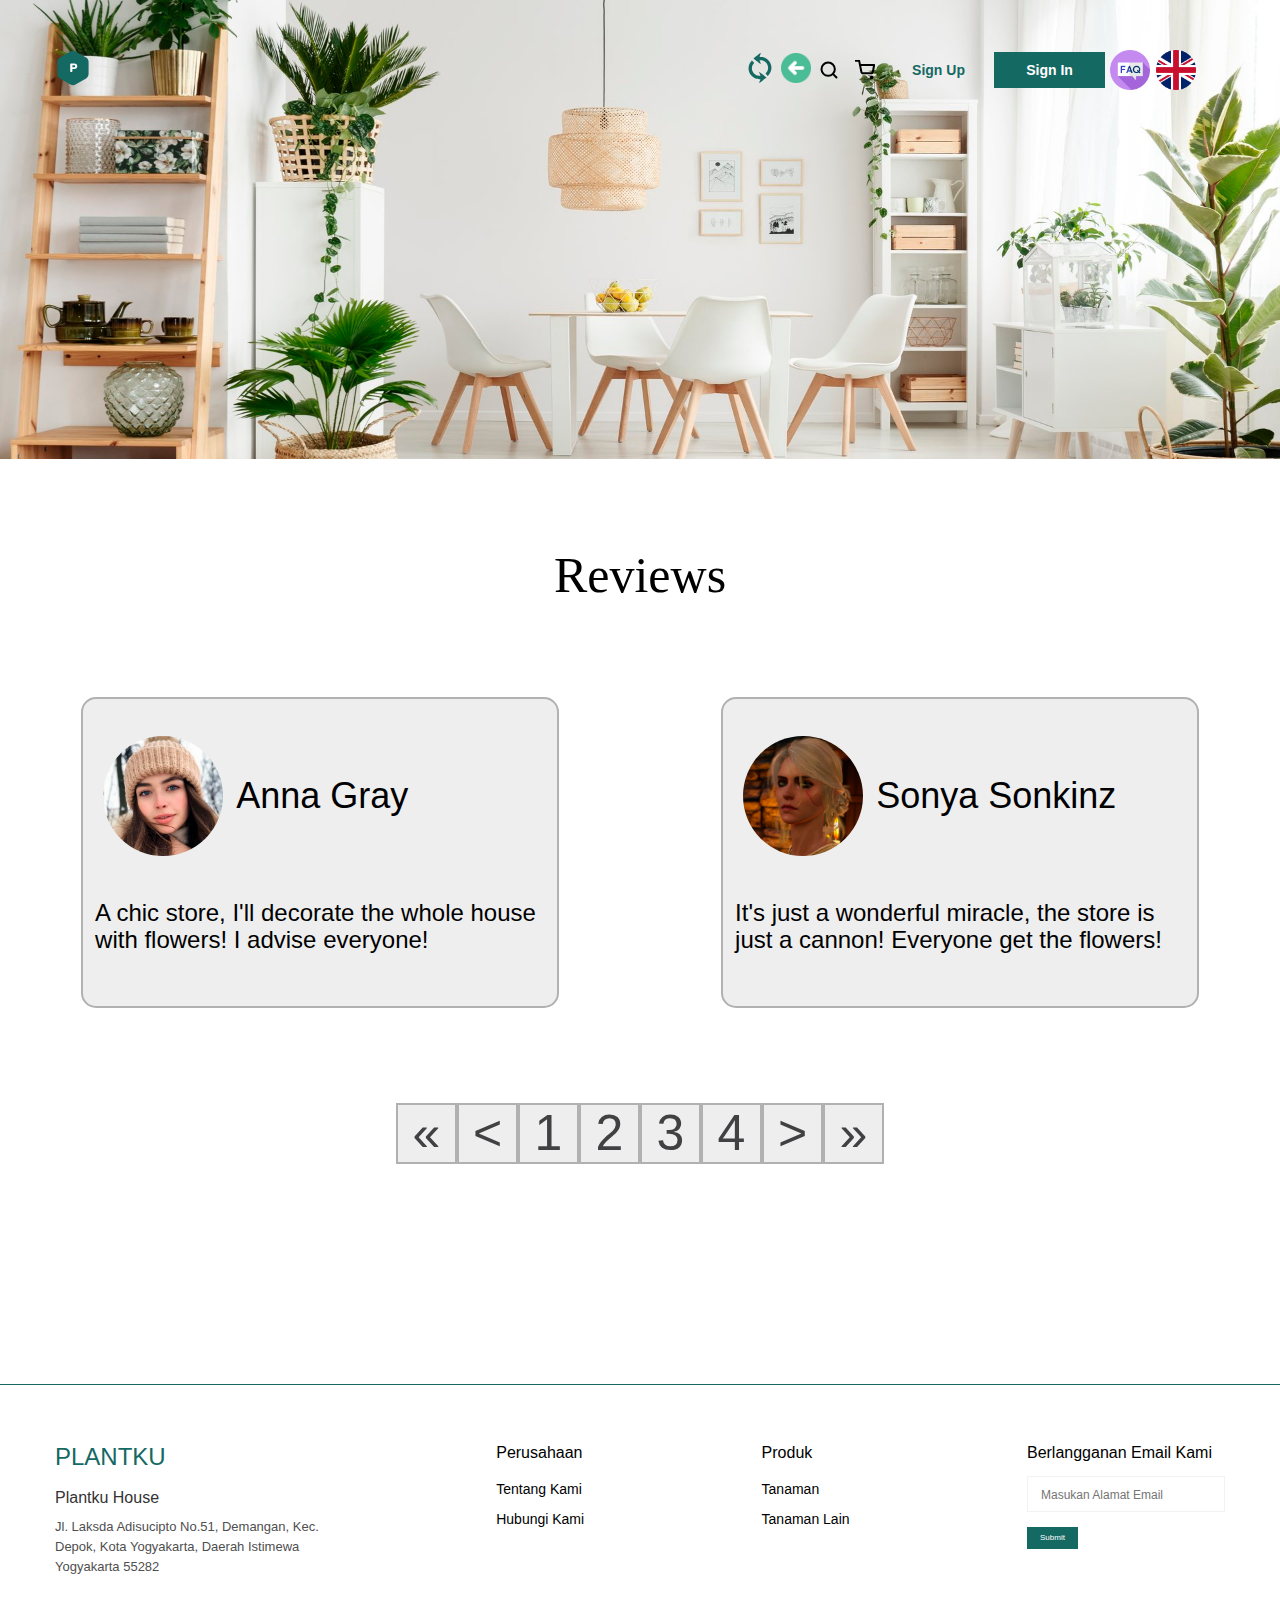
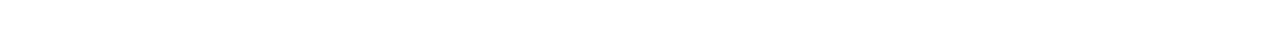
==== commit eb3f1151: "Мелкие фиксы" ====
--- a/reviews.html
+++ b/reviews.html
@@ -3,8 +3,6 @@
   <head>
     <meta charset="UTF-8" />
     <meta name="viewport" content="width=device-width, initial-scale=1.0" />
-    <link rel="icon" href="../img/Orange-logo.png" />
-
     <link rel="stylesheet" href="../css/index/following.css" />
     <link rel="stylesheet" href="assets/css/style.css" />
     <link rel = "stylesheet" href = assets/css/FAQStyle.css>
@@ -13,9 +11,7 @@
   </head>
   <body class="red-theme">
     <header class="header">
-      <!-- Container -->
       <div class="container">
-        <!-- Header wrap -->
         <div class="header-wrap">
           <!-- Logo -->
           <div class="logo">
@@ -273,10 +269,7 @@
           <p class="left-side">&laquo;</p>
           <p class="left">&lt;</p>
           <ul class="paggination">
-            <button 
-            class="PaginationButton"
-            data-content="OnePart"
-            ><p>1</p></button>
+            <li class="PaginationButton"><p>1</p></li>
             <li class="PaginationButton"><p>2</p></li>
             <li class="PaginationButton"><p>3</p></li>
             <li class="PaginationButton"><p>4</p></li>
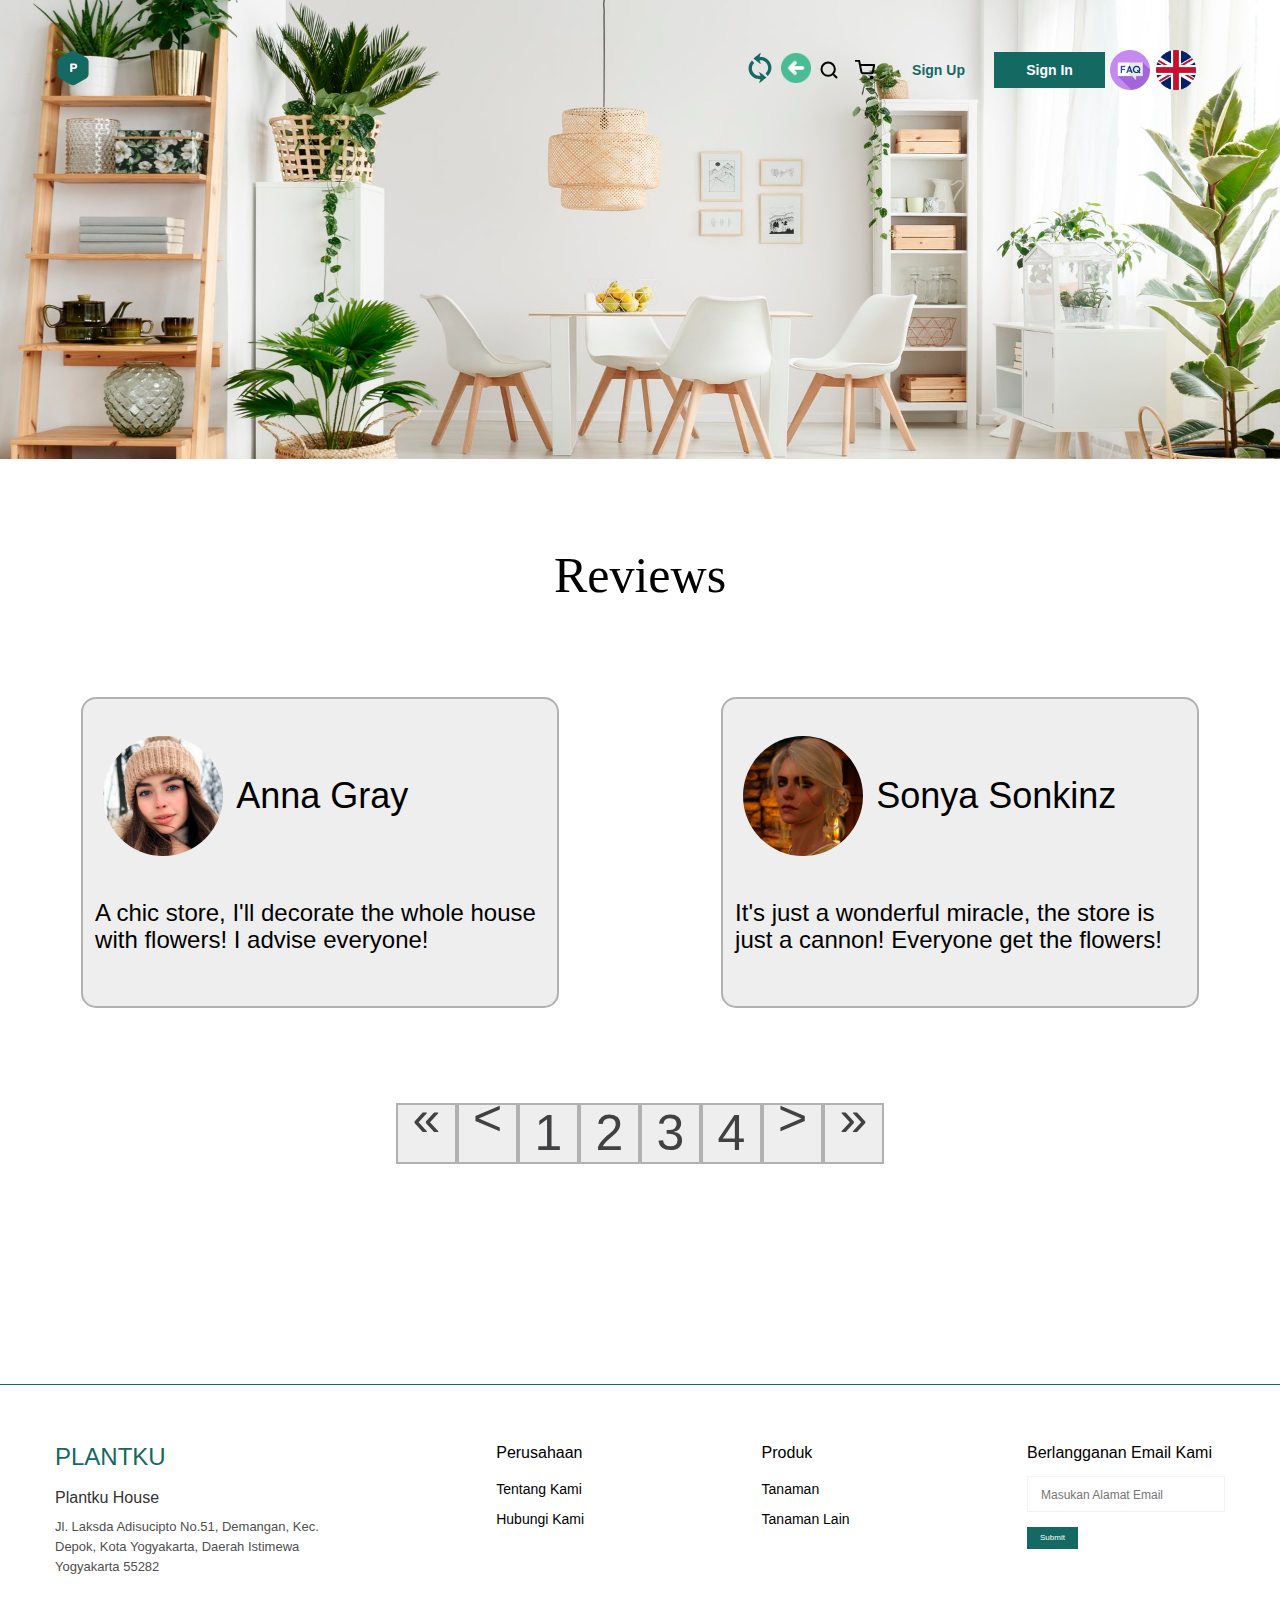
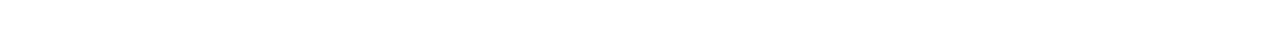
==== commit 9301c85b: "Пагинация на страницу Reviews. Исправлены ошибки с окном логина и регистрации" ====
--- a/reviews.html
+++ b/reviews.html
@@ -634,6 +634,6 @@
     <script src="assets/js/LanguageChange.js"></script>
     <script src="assets/js/Registration.js"></script>
     <script src="assets/js/authorization.js"></script>
-    <script src="assets/jsReviewPagination.js"></script>
+    <script src="assets/js/ReviewPagination.js"></script>
   </body>
 </html>
--- a/assets/css/style.css
+++ b/assets/css/style.css
@@ -79,13 +79,19 @@
 }
 body.dark-theme .mobile-menu {
   filter: invert(100%);
-
+}
+body.dark-theme .cookie-popup-content{
+  background-color: #111112;
 }
 body.dark-theme .choice-form{
   color: white;
   background-color: white;
 }
 body.dark-theme .mobile-nav.active{
+  color: #111112;
+  background-color: #111112; /* White */
+}
+body.dark-theme .mobile-nav{
   color: #111112;
   background-color: #111112; /* White */
 }
@@ -749,7 +755,7 @@
 .mobile-nav {
   position: fixed;
   top: 60px;
-  right: 0;
+  right: 150px;
   bottom: 0;
   left: 0;
   background-color: #fff;
@@ -761,6 +767,7 @@
 }
 .mobile-nav.active {
   transform: translateX(0);
+  right: 0px;
 }
 
 .mobile-nav__wrap {
@@ -1093,6 +1100,79 @@
   margin-left: -9px;
 
 }
+@media (max-width: 1070px) {
+  .mobile-nav.active{
+    margin: 0;
+    left: 0;
+    right: 0;
+  }
+  .mobile-nav{
+    margin: 0;
+    left: 0;
+    right: 0;
+  }
+
+
+  .products-items {
+    flex-flow: wrap;
+  }
+  .product-item {
+    width: 47.619047619%;
+  }
+  .product-item:not(:last-child) {
+    margin-bottom: 10px;
+  }
+  .product-item__image img {
+    max-width: 100%;
+  }
+  .buy-plants-wrapper {
+    flex-flow: wrap;
+  }
+  .buy-plants-item {
+    width: 100%;
+  }
+  .buy-plants__title {
+    font-size: 22px;
+  }
+  .buy-plants__text {
+    font-size: 14px;
+  }
+  .buy-plants__top {
+    margin-top: 10px;
+    margin-bottom: 10px;
+  }
+  .buy-plants-image img {
+    max-width: 100%;
+  }
+  .buy-plants__right {
+    text-align: start;
+  }
+  .plants-banner-wrap {
+    flex-flow: wrap;
+  }
+  .plants-banner__image img {
+    max-width: 100%;
+  }
+  .plants-banner__content {
+    margin-top: 15px;
+    padding-left: 0;
+    display: flex;
+    justify-content: center;
+    flex-flow: column;
+    align-items: center;
+    width: 100%;
+  }
+  .plants-banner__title {
+    font-size: 16px;
+    line-height: 35px;
+    text-align: center;
+  }
+  .plants-banner__image {
+    text-align: center;
+    width: 100%;
+  }
+
+}
 
 @media screen and (max-width: 460px) {
   .header {
@@ -1907,6 +1987,11 @@
     left: 0;
     right: 0;
     justify-content: center;
+
+  }
+  .slider__btn--text {
+    font-size: 10px;
+    margin-left: -20px;
   }
   .itc-slider-btn {
     width: 130px;
